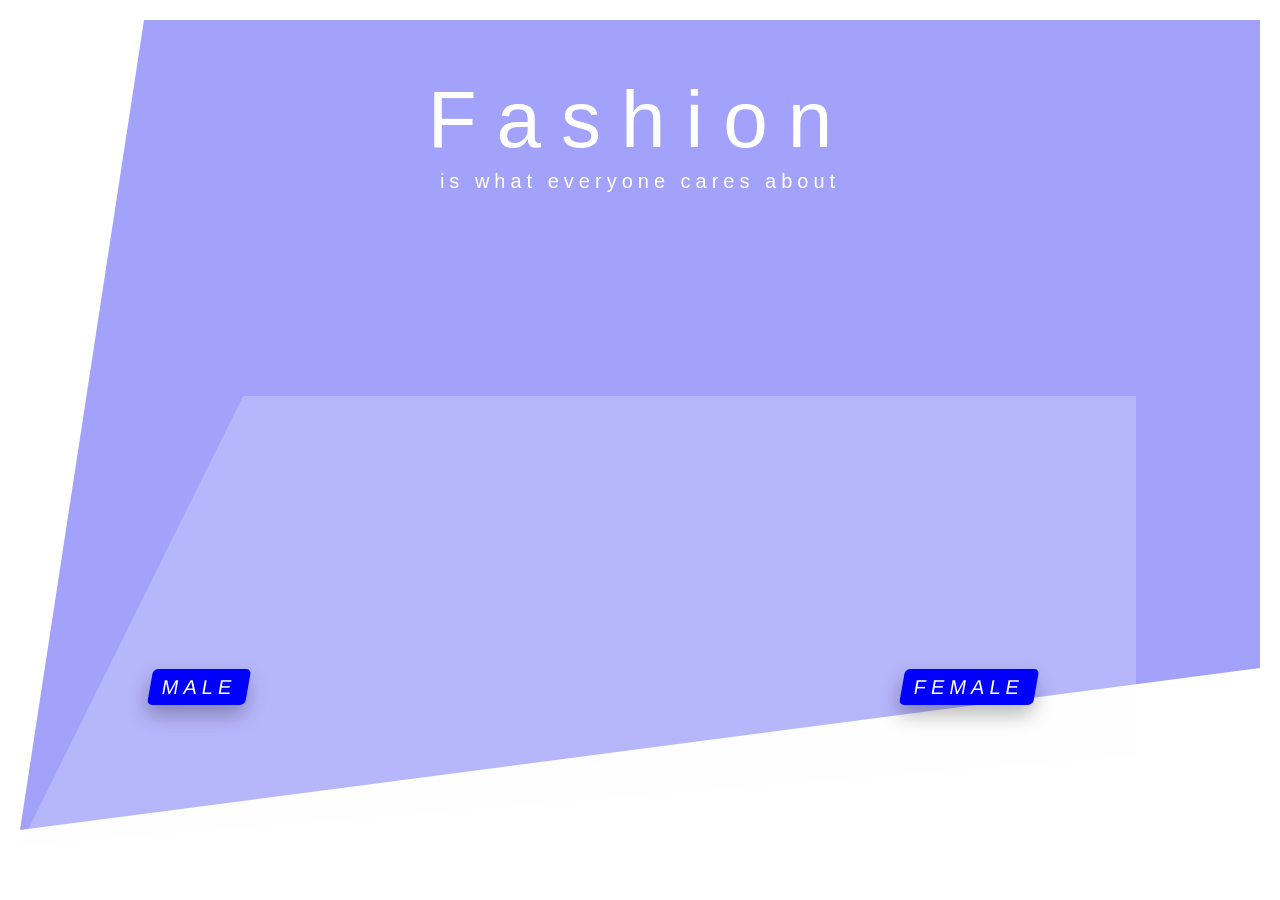
==== fashion.htm @ 89fb0a96 "designtng the navigation" ====
<!DOCTYPE html>
<html lang="en">


  <head> 
    <title> F A S H I O N | a fashion website.</title>
    <meta charset="utf-8">
    <meta name="viewport" content="width=device-width">
    <link rel="stylesheet" href="css/style.css">
  </head>


  <body>

    <header class="heading" id="heading">
      <div class="head">
          <h1 class="main-heading">Fashion</span></h1>
          <h2 class="sub-heading">is what everyone cares about</span></h2>    
      </div>
       </header>

    <main>

        <section class="selection">
            <div class="male-female">
             <div class="MALE">
                <a href="#men" class="male">MALE</a>
             </div>
              <div class="FEMALE">
                  <a href="#women" class="female">FEMALE</a>
              </div>
            </div>
          </section>

          <section class="male-page" id="men">
            <div class="close"><a href="#heading">&times;</a></div>
            <h3 class="men">MEN</h3>
            <div class="nav">
              <h3>Cloth type</h3>
              <ul>
                <li><a href="#" class="btn">Pakistan</a></li>
                <li><a href="#" class="btn">Asian</a></li>
                <li><a href="#" class="btn">Winter</a></li>
                <li> <a href="#" class="btn">Islamic</a></li>
                <li><a href="#" class="btn">Nigerian</a></li>
              </ul>
            </div>
            <div class="content">
              
             
              <div class="images">
                <img src="img/men-1.jpg" alt="" class="img">
                <img src="img/men-2.jpg" alt="" class="img">
                <img src="img/men-3.jpg" alt="" class="img">
                <img src="img/men-4.jpg" alt="" class="img">
                <img src="img/men-5.jpg" alt="" class="img">
                <img src="img/men-6.jpg" alt="" class="img">
              </div>
            </div>
          </section>

          <section class="male-page" id="women">
              <div class="close"><a href="#heading">&times;</a></div>
              <h3 class="men">WOMEN</h3>
              <div class="nav">
                <h3>Cloth type</h3>
                  <ul>
                    <li><a href="#" class="btn">Pakistan</a></li>
                    <li><a href="#" class="btn">Asian</a></li>
                    <li><a href="#" class="btn">Winter</a></li>
                    <li> <a href="#" class="btn">Islamic</a></li>
                    <li><a href="#" class="btn">Nigerian</a></li>
                  </ul>
                </div>
              <div class="content">
                
                
                <div class="images">
                  
                  <img src="img/female-1.jpg" alt="" class="img">
      
                  <img src="img/female-2.jpg" alt="" class="img">
                  
                  <img src="img/female-3.jpg" alt="" class="img">
                  
                  <img src="img/female-4.jpg" alt="" class="img">
                   
                  <img src="img/female-7.jpg" alt="" class="img">
                   
                  <img src="img/download.jpg" alt="" class="img">
                 
                  <img src="img/female-9.jpg" alt="" class="img">
                 
                  <img src="img/female-10.jpg" alt="" class="img">
                  
                  <img src="img/female-5.jpg" alt="" class="img">
                  
                  <img src="img/female-6.jpg" alt="" class="img">
                 
                </div>
              </div>
            </section>
  
    </main>

    <video class="video" autoplay muted loop>
      <source src="img/AGNONA - Spring Summer 2018 Fashion Show Short Video.mp4" type="video/mp4">
      <source src="img/AGNONA - Spring Summer 2018 Fashion Show Short Video.webm" type="video.webm">
    </video>

  </body>


</html>
---- css/style.css ----
* {
    margin: 0;
    padding: 0;
    box-sizing: border-box;
}

html {
    font-size: 62.5%;
}

body {
    padding: 2rem 2rem 0 2rem;
    font-family: 'Segoe UI', Tahoma, Geneva, Verdana, sans-serif;
    box-sizing: border-box;
   
    position: relative;
}

.heading {
    height: 90vh;
    background-color: rgba(105, 105, 248, 0.616); 
    text-align: center;
    padding: 5rem;
    color: white;
    clip-path: polygon(10% 0, 100% 0, 100% 80%, 0 100%);
    z-index: 100;
}

.main-heading {
    font-size: 8rem;
    letter-spacing: 2rem;
    font-weight: 500;
    line-height: 10rem;
}
.sub-heading {
    font-size: 2rem;
    letter-spacing: .5rem;
    font-weight: 400;
}

.selection {
    padding: 25rem 2rem 16rem 10rem;
    margin-top: -35%;
    background-color:  rgba(248, 248, 248, 0.226);
    clip-path: polygon(20% 0, 100% 0, 100% 80%, 0 100%);
    width: 90%;
   
}
.male-female {
    font-size: 2rem;
    padding: 2rem;
}

.MALE {
    float: left;
    padding: 1rem;
    transform: skewX(-10deg);
}

.FEMALE {
    float: right;
    padding: 1rem;
    margin-right: 5rem;
    transform: skewX(-10deg);
}
.male {
    text-decoration: none;
    color: white;
    background-color: blue;
    letter-spacing: .5rem;
    padding: .7rem 1.2rem;
    border-radius: 5px;
    box-shadow: 0 1rem 2rem rgba(0, 0, 0, 0.274);
}
.male:hover {
    background-color: rgba(47, 47, 252, 0.829);
    box-shadow: 0 1.5rem 2rem rgba(0, 0, 0, 0.192);
    transform: translateY(-5rem);
}
.female {
    text-decoration: none;
    color: white;
    background-color: blue;
    letter-spacing: .5rem;
    padding: .7rem 1.2rem;
    border-radius: 5px;
    box-shadow: 0 1rem 2rem rgba(0, 0, 0, 0.274);
}
.female:hover {
    background-color: rgba(47, 47, 252, 0.829);
    box-shadow: 0 1.5rem 2rem rgba(0, 0, 0, 0.274);
    transform: translateY(-5rem);
}

.video {
    opacity: 1;
    position: absolute;
    top: 0;
    left: 0;
    width: 100%;
    height: 100%;
    overflow: hidden;
    object-fit: cover;
    z-index: -1;
}

.male-page {
    position: fixed;
    top: 0;
    left: 0;
    transform: translateY(-10rem);
    opacity: 0;
    visibility: hidden;
    transition: all 1s;
    margin: 0 auto;
}
.male-page:target {
    transform: translateY(0);
    opacity: 1;
    visibility: visible;
    position: relative;
}
.men {
    background-color:  rgba(105, 105, 248, 0.616); 
    padding: 3rem;
    text-align: center;
    font-size: 5rem;
    color: white;
    font-weight: 400;
    letter-spacing: 3rem;
    text-shadow: 1rem .5rem 2rem blue;
   
}

.img {
    width: 25%;
    padding: 1rem;
    float: left;
    margin: 0 auto;
   
}
.content {
    padding: 2rem;
    float: right;
    width: 80%;
}
.nav {
    float: left;
    padding: 1rem;
    width: 20%;
    margin-top: 5rem;
    background-color: rgba(0, 0, 0, 0.438);
    text-align: center;
    border-right: 3px solid blue;
}
.nav h3 {
    color: white;
    text-shadow: 1rem 1rem 1rem black;
    text-align: center;
    font-size: 2rem;
}
.nav li {
    margin-top: 4rem;
    text-transform: uppercase;
    list-style: none;
}
.btn {
    background-color: blue;
    color: white;
    font-size: 1rem;
    padding: .5rem 1rem;
    letter-spacing: .4rem;
    text-align: center;
    border: 2px solid rgba(0, 0, 0, 0.349);
}
.btn:hover {
    background-color: rgb(6, 6, 141);
    box-shadow: .2rem .2rem 1rem black;
}
.img:hover {
    box-shadow: .5rem .5rem 5rem rgba(0, 0, 255, 0.37);
}
a {
    text-decoration: none;
    color: white;
}
.close {
    position: absolute;
    top: 2rem;
    right: 2rem;
    padding: 0 .5rem;
    margin: 1rem;
    font-size: 3rem;
    box-shadow: .5rem .5rem 5rem white;
    
}
.close:hover {
    box-shadow: -.5rem -.5rem 5rem white;
    background-color: black;
}
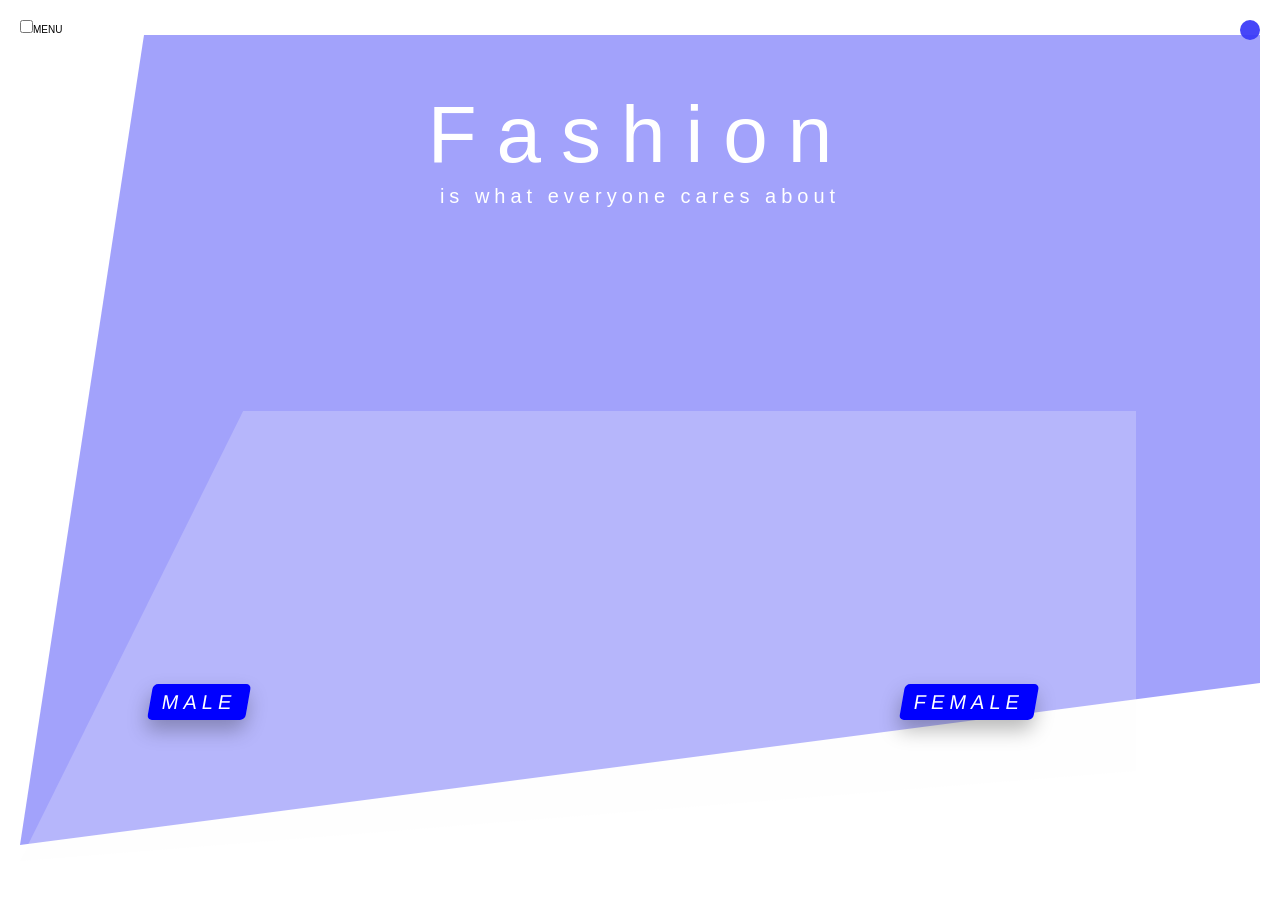
==== commit ff948c95: "movng on" ====
--- a/fashion.htm
+++ b/fashion.htm
@@ -11,6 +11,9 @@
 
 
   <body>
+
+    <input type="checkbox" class="input" id="menu"><label for="menu">MENU</label>
+    <div class="ani">&nbsp;</div>
 
     <header class="heading" id="heading">
       <div class="head">
--- a/css/style.css
+++ b/css/style.css
@@ -6,13 +6,13 @@
 
 html {
     font-size: 62.5%;
+   
 }
 
 body {
     padding: 2rem 2rem 0 2rem;
     font-family: 'Segoe UI', Tahoma, Geneva, Verdana, sans-serif;
     box-sizing: border-box;
-   
     position: relative;
 }
 
@@ -198,3 +198,27 @@
     box-shadow: -.5rem -.5rem 5rem white;
     background-color: black;
 }
+
+
+.ani {
+    background-color: rgba(57, 57, 247, 0.932);
+    height: 2rem;
+    width: 2rem;
+    position: fixed;
+    top: 2rem;
+    right: 2rem;
+    border-radius: 50%;
+    z-index: 200;
+}
+.input:checked ~ .ani {
+    transform: scale(80);
+}
+.meuu {
+    height: 2.5rem;
+    width: 2.5rem;
+    position: fixed;
+    top: 2rem;
+    right: 2rem;
+    border-radius: 50%;
+    z-index: 250;
+}
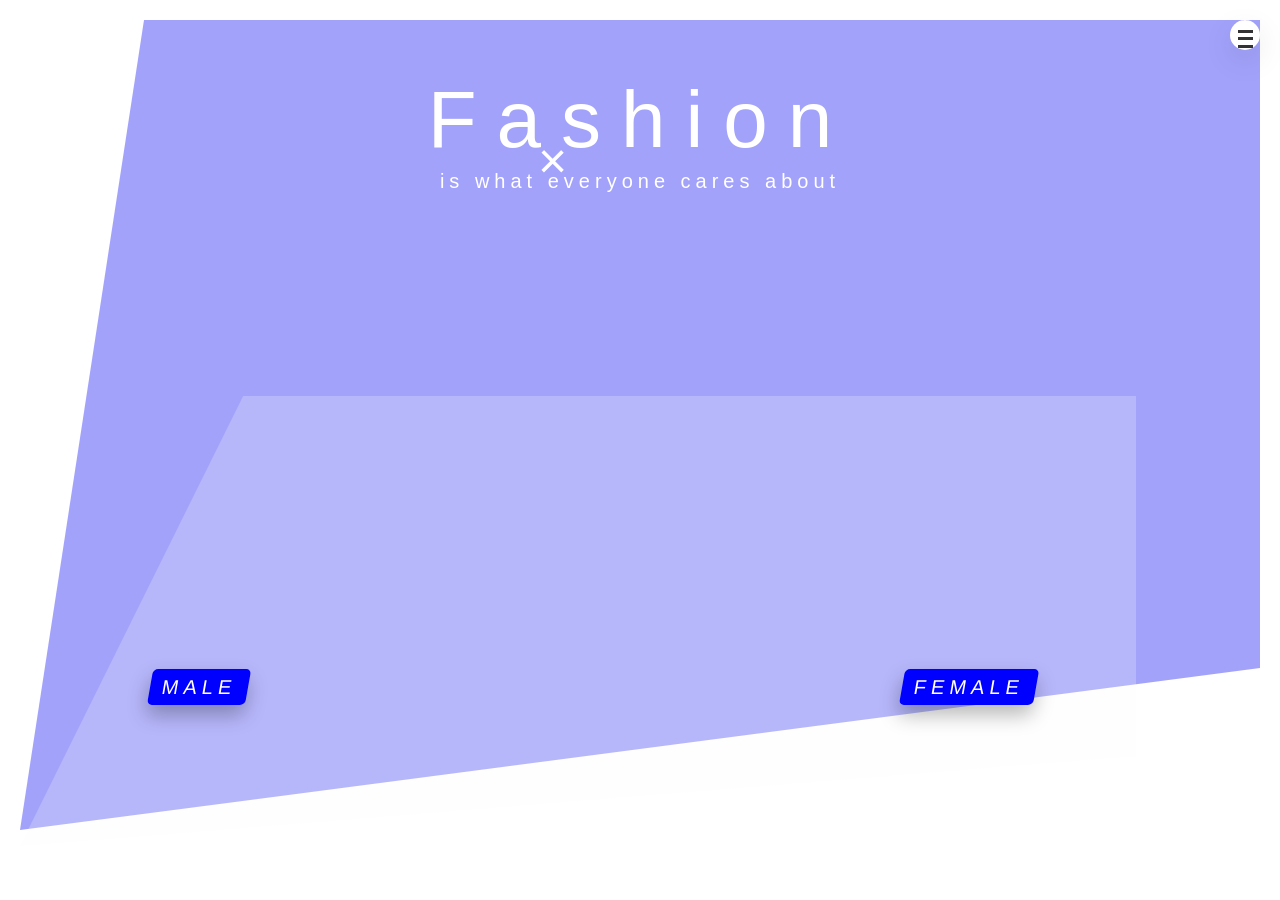
==== commit 1b07a84c: "designing navigation" ====
--- a/fashion.htm
+++ b/fashion.htm
@@ -12,8 +12,25 @@
 
   <body>
 
-    <input type="checkbox" class="input" id="menu"><label for="menu">MENU</label>
-    <div class="ani">&nbsp;</div>
+    <div class="navigation">
+      <input type="checkbox" class="navigation__checkbox" id="navi-toggle">
+
+      <label for="navi-toggle" class="navigation__button">
+          <span class="navigation__icon">&nbsp;</span>
+      </label>
+
+      <div class="navigation__background">&nbsp;</div>
+
+      <nav class="navigation__nav">
+          <ul class="navigation__list">
+              <li class="navigation__item"><a href="#" class="navigation__link"><span>01</span>About Natous</a></li>
+              <li class="navigation__item"><a href="#" class="navigation__link"><span>02</span>Your benfits</a></li>
+              <li class="navigation__item"><a href="#" class="navigation__link"><span>03</span>Popular tours</a></li>
+              <li class="navigation__item"><a href="#" class="navigation__link"><span>04</span>Stories</a></li>
+              <li class="navigation__item"><a href="#" class="navigation__link"><span>05</span>Book now</a></li>
+              </ul>
+      </nav>
+  </div>
 
     <header class="heading" id="heading">
       <div class="head">
@@ -21,6 +38,8 @@
           <h2 class="sub-heading">is what everyone cares about</span></h2>    
       </div>
        </header>
+
+       <div class="ani">&times;</div>
 
     <main>
 
--- a/css/style.css
+++ b/css/style.css
@@ -8,6 +8,63 @@
     font-size: 62.5%;
    
 }
+
+@keyframes times {
+    0% {
+        opacity: 0;
+        transform: rotate(180deg);
+    }
+    50% {
+        opacity: 1;
+        transform: rotate(-745deg);
+        color: rgba(1, 1, 22, 0.397);
+    }
+    70% {
+        opacity: 0;
+        transform: rotate(270deg);
+        font-weight: 700;
+        columns: rgba(255, 255, 255, 0.514);
+    }
+    100% {
+        opacity: 1;
+        transform: rotate(0);
+    }
+}
+
+@keyframes main {
+    0% {
+        opacity: 0;
+        transform: translateY(10rem) translateX(30rem) ;
+    }
+    50% {
+        opacity: .5;
+        transform:  translateX(-30);
+        color: rgba(15, 15, 160, 0.993);
+        font-size: 3rem
+    }
+    100% {
+        opacity: 1;
+        transform:  translateY(-10);
+    }
+}
+
+@keyframes sub {
+    0% {
+        opacity: 0;
+        transform: translateY(-10rem) translateX(-30rem) ;
+    }
+    50% {
+        opacity: .5;
+        transform:  translateX(30);
+        color: rgb(10, 10, 177);
+        font-size: 4rem;
+    }
+    100% {
+        opacity: 1;
+        transform:  translateY(10);
+    }
+}
+
 
 body {
     padding: 2rem 2rem 0 2rem;
@@ -27,12 +84,14 @@
 }
 
 .main-heading {
+    animation: main 5s;
     font-size: 8rem;
     letter-spacing: 2rem;
     font-weight: 500;
     line-height: 10rem;
 }
 .sub-heading {
+    animation: sub 5s;
     font-size: 2rem;
     letter-spacing: .5rem;
     font-weight: 400;
@@ -200,25 +259,114 @@
 }
 
 
-.ani {
-    background-color: rgba(57, 57, 247, 0.932);
-    height: 2rem;
-    width: 2rem;
+.navigation__checkbox {
+    display: none; }
+  
+  .navigation__button {
+    background-color: #fff;
+    height: 3rem;
+    width: 3rem;
     position: fixed;
     top: 2rem;
     right: 2rem;
     border-radius: 50%;
-    z-index: 200;
-}
-.input:checked ~ .ani {
-    transform: scale(80);
-}
-.meuu {
-    height: 2.5rem;
-    width: 2.5rem;
+    z-index: 2000;
+    box-shadow: 0 1rem 3rem rgba(0, 0, 0, 0.1);
+    text-align: center;
+    cursor: pointer; }
+
+  
+  .navigation__background {
+    height: 1rem;
+    width: 1rem;
+    border-radius: 50%;
     position: fixed;
     top: 2rem;
-    right: 2rem;
-    border-radius: 50%;
-    z-index: 250;
-}+    right: 3rem;
+    background-image: radial-gradient(rgba(69, 69, 199, 0.432) 0%, rgb(47, 4, 126) 30%);
+    z-index: 1000;
+    transition: transform 0.8s cubic-bezier(0.86, 0, 0.07, 1); }
+ 
+  .navigation__nav {
+    height: 100vh;
+    position: fixed;
+    top: 0;
+    left: 0;
+    z-index: 1500;
+    opacity: 0;
+    width: 0;
+    transition: all 0.8s cubic-bezier(0.68, -0.55, 0.265, 1.55); }
+  
+  .navigation__list {
+    position: absolute;
+    top: 50%;
+    left: 50%;
+    transform: translate(-50%, -50%);
+    list-style: none;
+    text-align: center;
+    width: 100%; }
+  
+  .navigation__item {
+    margin: 1rem; }
+  
+  .navigation__link:link, .navigation__link:visited {
+    display: inline-block;
+    font-size: 2rem;
+    font-weight: 200;
+    padding: .5rem 1rem;
+    color: #fff;
+    text-decoration: none;
+    text-transform: uppercase;
+    background-image: linear-gradient(120deg, transparent 0%, transparent 50%, #fff 50%);
+    background-size: 220%;
+    transition: all .4s; }
+    .navigation__link:link span, .navigation__link:visited span {
+      margin-right: 1.5rem;
+      display: inline-block; }
+  
+  .navigation__link:hover, .navigation__link:active {
+    background-position: 100%;
+    color: #0b2774d8;
+    transform: translateX(1rem); }
+  
+  .navigation__checkbox:checked ~ .navigation__background {
+    transform: scale(150); }
+  
+  .navigation__checkbox:checked ~ .navigation__nav {
+    opacity: 1;
+    width: 100%; }
+  
+  .navigation__icon {
+    position: relative;
+    margin-top: 2.5rem;
+    margin-bottom: .5rem;
+}
+    .navigation__icon, .navigation__icon::before, .navigation__icon::after {
+      width: 1.5rem;
+      height: 3px;
+      background-color: #333;
+      display: inline-block; }
+    .navigation__icon::before, .navigation__icon::after {
+      content: "";
+      position: absolute;
+      left: 0;
+      transition: all .2s; }
+    .navigation__icon::before {
+      top: -1.5rem; }
+    .navigation__icon::after {
+      top: -.8rem; }
+  
+  .navigation__checkbox:checked + .navigation__button .navigation__icon {
+    background-color: transparent; }
+  
+ .ani {
+     animation: times 5s infinite;
+     font-size: 5rem;
+     color: white;
+     font-weight: 300;
+     position: absolute;
+     top: 132px;
+     left: 538px;
+     z-index: 1000;
+ }
+  
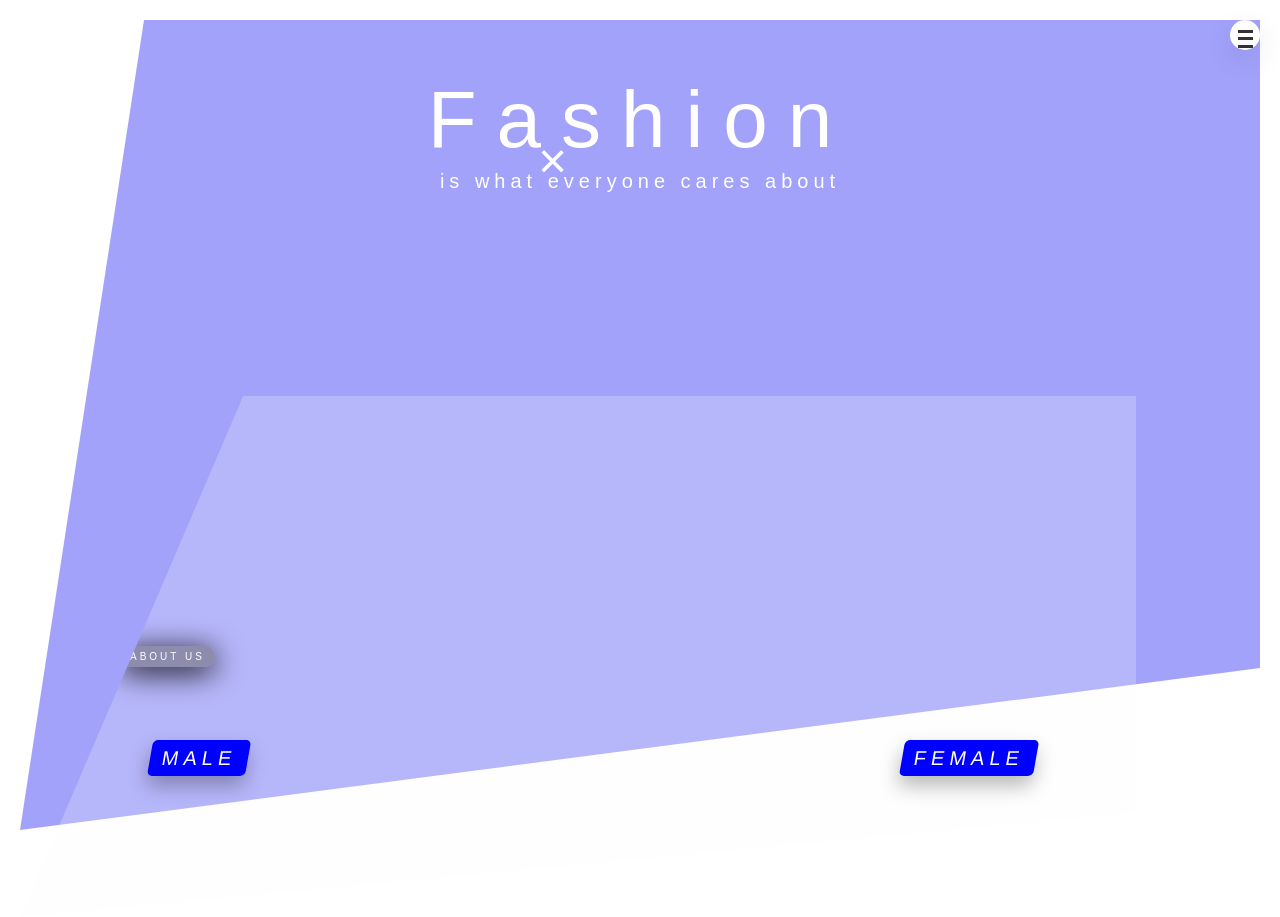
==== commit ef8a324c: "progressing" ====
--- a/fashion.htm
+++ b/fashion.htm
@@ -23,11 +23,11 @@
 
       <nav class="navigation__nav">
           <ul class="navigation__list">
-              <li class="navigation__item"><a href="#" class="navigation__link"><span>01</span>About Natous</a></li>
-              <li class="navigation__item"><a href="#" class="navigation__link"><span>02</span>Your benfits</a></li>
-              <li class="navigation__item"><a href="#" class="navigation__link"><span>03</span>Popular tours</a></li>
-              <li class="navigation__item"><a href="#" class="navigation__link"><span>04</span>Stories</a></li>
-              <li class="navigation__item"><a href="#" class="navigation__link"><span>05</span>Book now</a></li>
+              <li class="navigation__item"><a href="#" class="navigation__link">About us</a></li>
+              <li class="navigation__item"><a href="#" class="navigation__link">What we offer you</a></li>
+              <li class="navigation__item"><a href="#" class="navigation__link">FAQs</a></li>
+              <li class="navigation__item"><a href="#" class="navigation__link">comments</a></li>
+              <li class="navigation__item"><a href="#" class="navigation__link">Report a problem</a></li>
               </ul>
       </nav>
   </div>
@@ -35,8 +35,10 @@
     <header class="heading" id="heading">
       <div class="head">
           <h1 class="main-heading">Fashion</span></h1>
-          <h2 class="sub-heading">is what everyone cares about</span></h2>    
+          <h2 class="sub-heading">is what everyone cares about</span></h2>  
+         
       </div>
+      
        </header>
 
        <div class="ani">&times;</div>
@@ -44,6 +46,7 @@
     <main>
 
         <section class="selection">
+            <div class="btn-trans"><a href="#about-us" class="link">ABOUT US</a></div>  
             <div class="male-female">
              <div class="MALE">
                 <a href="#men" class="male">MALE</a>
--- a/css/style.css
+++ b/css/style.css
@@ -7,6 +7,11 @@
 html {
     font-size: 62.5%;
    
+}
+
+::selection {
+    color: blue;
+    background-color: azure;
 }
 
 @keyframes times {
@@ -233,9 +238,27 @@
     border: 2px solid rgba(0, 0, 0, 0.349);
 }
 .btn:hover {
-    background-color: rgb(6, 6, 141);
+    background-color: rgba(10, 10, 236, 0.13);
     box-shadow: .2rem .2rem 1rem black;
 }
+.link {
+    display: inline-block;
+    margin-bottom: 5rem;
+    padding: .5rem 1rem;
+    letter-spacing: .3rem;
+    color: white;
+    background-color: rgba(105, 102, 102, 0.521);
+    border-radius: 3rem;
+    box-shadow: 0 .5rem 3rem black;
+    text-align: center;
+    z-index: 2000;
+    transition: all .5s;
+}
+.link:hover {
+    background-color: rgba(243, 240, 240, 0.568);
+    color: black;
+}
+
 .img:hover {
     box-shadow: .5rem .5rem 5rem rgba(0, 0, 255, 0.37);
 }
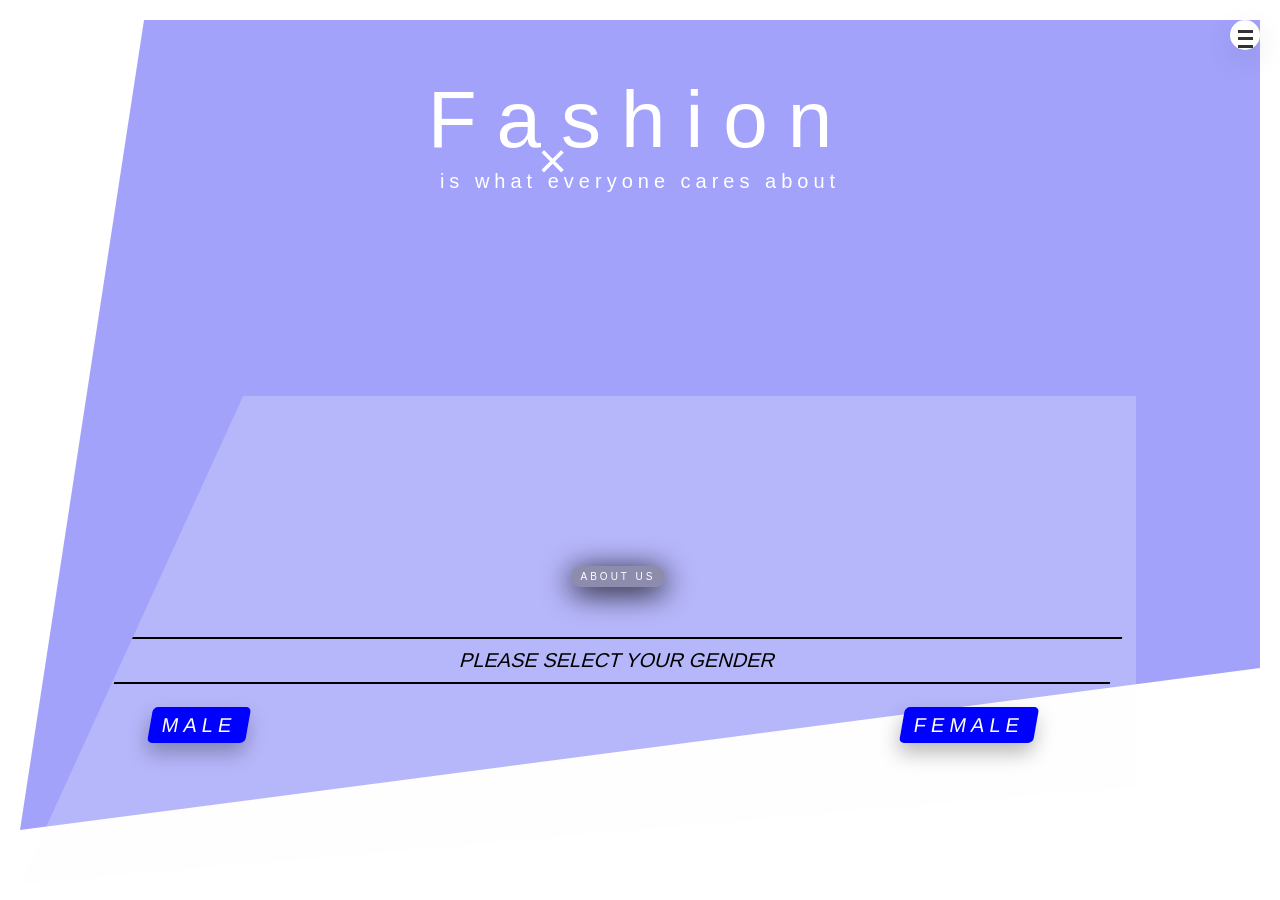
==== commit cf4e0b13: "adding other features" ====
--- a/fashion.htm
+++ b/fashion.htm
@@ -47,6 +47,9 @@
 
         <section class="selection">
             <div class="btn-trans"><a href="#about-us" class="link">ABOUT US</a></div>  
+           
+            <p>PLEASE SELECT YOUR GENDER</p>
+           
             <div class="male-female">
              <div class="MALE">
                 <a href="#men" class="male">MALE</a>
--- a/css/style.css
+++ b/css/style.css
@@ -109,6 +109,15 @@
     clip-path: polygon(20% 0, 100% 0, 100% 80%, 0 100%);
     width: 90%;
    
+}
+.selection p {
+    text-align: center;
+    font-size: 2rem;
+    font-weight: 400;
+    padding: 1rem;
+    transform: skewX(-15deg);
+    border-top: 2px solid black;
+    border-bottom: 2px solid black;
 }
 .male-female {
     font-size: 2rem;
@@ -250,13 +259,16 @@
     background-color: rgba(105, 102, 102, 0.521);
     border-radius: 3rem;
     box-shadow: 0 .5rem 3rem black;
-    text-align: center;
     z-index: 2000;
     transition: all .5s;
 }
 .link:hover {
-    background-color: rgba(243, 240, 240, 0.568);
+    background-image: linear-gradient(190deg, rgb(255, 255, 255), rgba(255, 255, 255, 0.644));
     color: black;
+}
+.btn-trans {
+    margin-top: -8rem;
+    text-align: center;
 }
 
 .img:hover {
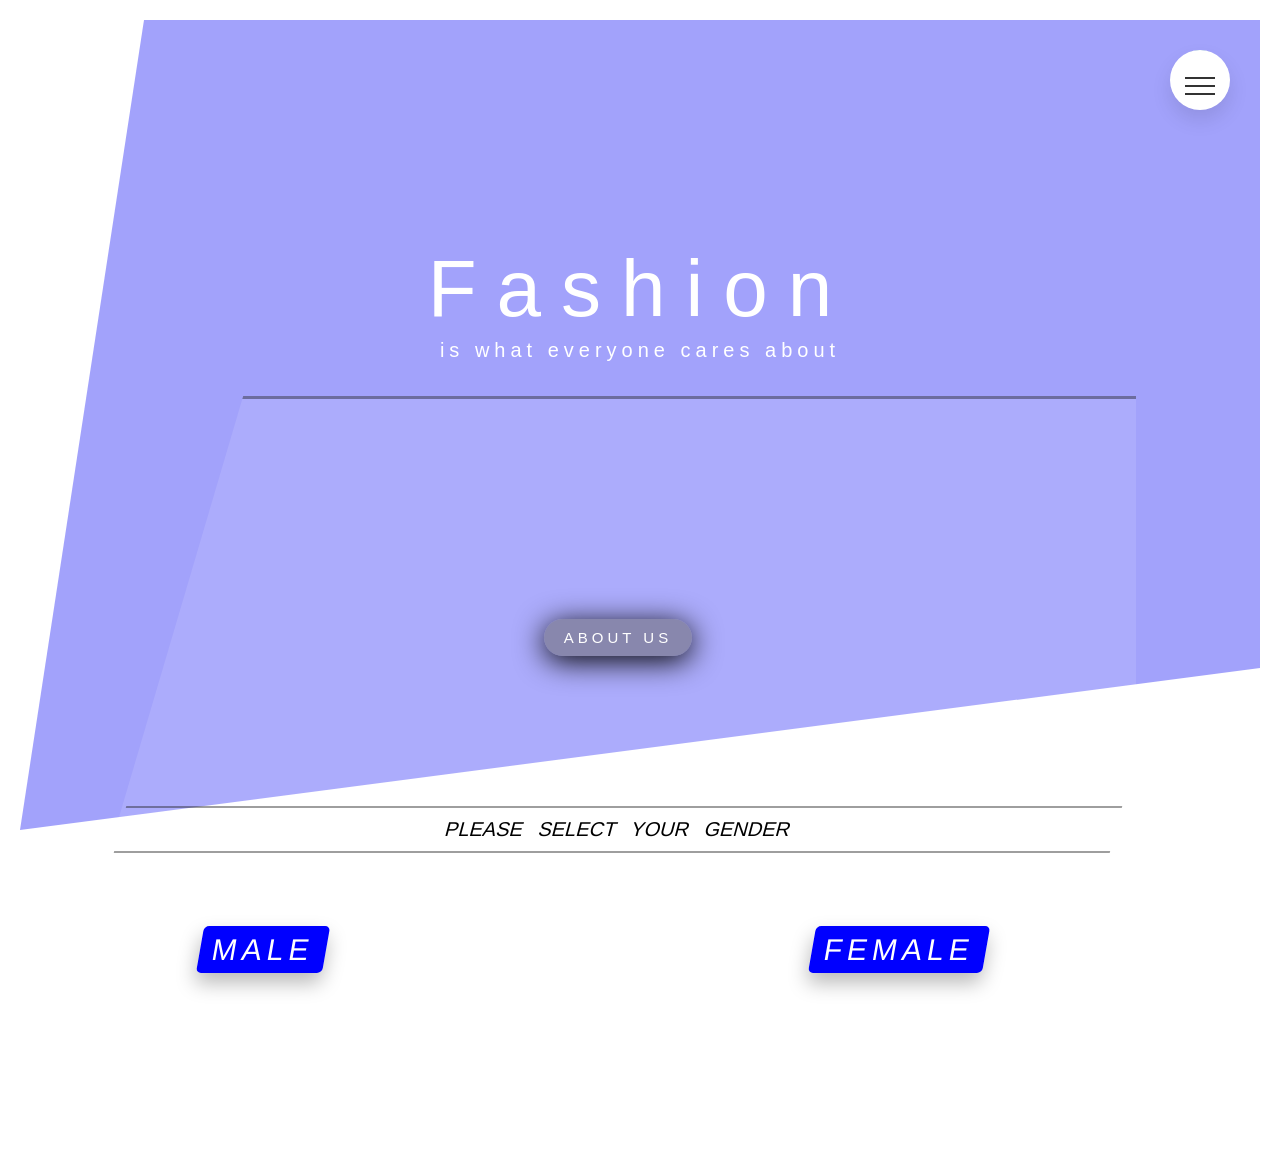
==== commit 92e3ab80: "adding animations" ====
--- a/fashion.htm
+++ b/fashion.htm
@@ -41,7 +41,19 @@
       
        </header>
 
-       <div class="ani">&times;</div>
+       <div class="ani">.</div>
+       <div class="ani">.</div>
+       <div class="ani">.</div>
+       <div class="ani">.</div>
+       <div class="ani">.</div>
+       <div class="ani">.</div>
+
+       <div class="ani">.</div>
+       <div class="ani">.</div>
+       <div class="ani">.</div>
+       <div class="ani">.</div>
+       <div class="ani">.</div>
+       <div class="ani">.</div>
 
     <main>
 
--- a/css/style.css
+++ b/css/style.css
@@ -17,58 +17,44 @@
 @keyframes times {
     0% {
         opacity: 0;
-        transform: rotate(180deg);
+        transform: scale(0);
+    }
+    30% {
+        color: blue;
     }
     50% {
+        color: orange;
+    }
+    65% {
+        color: rgb(255, 0, 255);
+    }
+    70% {
         opacity: 1;
-        transform: rotate(-745deg);
-        color: rgba(1, 1, 22, 0.397);
-    }
-    70% {
-        opacity: 0;
-        transform: rotate(270deg);
-        font-weight: 700;
-        columns: rgba(255, 255, 255, 0.514);
-    }
+        color: green;
+    }
+    80% {
+        color: red;
+    }
+    90% {
+        color: rgb(0, 255, 234);
+    }
+    
     100% {
         opacity: 1;
-        transform: rotate(0);
+        transform: scale(1.1);
     }
 }
 
 @keyframes main {
-    0% {
-        opacity: 0;
-        transform: translateY(10rem) translateX(30rem) ;
-    }
-    50% {
-        opacity: .5;
-        transform:  translateX(-30);
-        color: rgba(15, 15, 160, 0.993);
-        font-size: 3rem
+    0% {     
+        color: black;
     }
     100% {
-        opacity: 1;
-        transform:  translateY(-10);
-    }
-}
-
-@keyframes sub {
-    0% {
-        opacity: 0;
-        transform: translateY(-10rem) translateX(-30rem) ;
-    }
-    50% {
-        opacity: .5;
-        transform:  translateX(30);
-        color: rgb(10, 10, 177);
-        font-size: 4rem;
-    }
-    100% {
-        opacity: 1;
-        transform:  translateY(10);
-    }
-}
+        color: white;
+    }
+}
+
+
 
 
 body {
@@ -87,16 +73,22 @@
     clip-path: polygon(10% 0, 100% 0, 100% 80%, 0 100%);
     z-index: 100;
 }
+.head {
+    position: absolute;
+    top: 26%;
+    left: 50%;
+    transform: translate(-50%, -50%);
+
+}
 
 .main-heading {
-    animation: main 5s;
+    animation: main 10s alternate infinite;
     font-size: 8rem;
     letter-spacing: 2rem;
     font-weight: 500;
     line-height: 10rem;
 }
 .sub-heading {
-    animation: sub 5s;
     font-size: 2rem;
     letter-spacing: .5rem;
     font-weight: 400;
@@ -105,10 +97,10 @@
 .selection {
     padding: 25rem 2rem 16rem 10rem;
     margin-top: -35%;
-    background-color:  rgba(248, 248, 248, 0.226);
+    background-color:  rgba(248, 248, 248, 0.11);
     clip-path: polygon(20% 0, 100% 0, 100% 80%, 0 100%);
     width: 90%;
-   
+    border-top: 3px solid rgba(0, 0, 0, 0.377);
 }
 .selection p {
     text-align: center;
@@ -116,12 +108,14 @@
     font-weight: 400;
     padding: 1rem;
     transform: skewX(-15deg);
-    border-top: 2px solid black;
-    border-bottom: 2px solid black;
+    border-top: 2px solid rgba(32, 32, 32, 0.432);
+    border-bottom: 2px solid rgba(32, 32, 32, 0.432);
+    word-spacing: 1rem;
 }
 .male-female {
-    font-size: 2rem;
+    font-size: 3rem;
     padding: 2rem;
+    margin: 5rem;
 }
 
 .MALE {
@@ -252,9 +246,11 @@
 }
 .link {
     display: inline-block;
-    margin-bottom: 5rem;
-    padding: .5rem 1rem;
-    letter-spacing: .3rem;
+    margin-top: 5rem;
+    margin-bottom: 15rem;
+    padding: 1rem 2rem;
+    letter-spacing: .4rem;
+    font-size: 1.5rem;
     color: white;
     background-color: rgba(105, 102, 102, 0.521);
     border-radius: 3rem;
@@ -266,6 +262,7 @@
     background-image: linear-gradient(190deg, rgb(255, 255, 255), rgba(255, 255, 255, 0.644));
     color: black;
 }
+
 .btn-trans {
     margin-top: -8rem;
     text-align: center;
@@ -299,29 +296,44 @@
   
   .navigation__button {
     background-color: #fff;
-    height: 3rem;
-    width: 3rem;
+    height: 6rem;
+    width: 6rem;
     position: fixed;
-    top: 2rem;
-    right: 2rem;
+    top: 5rem;
+    right: 5rem;
     border-radius: 50%;
     z-index: 2000;
-    box-shadow: 0 1rem 3rem rgba(0, 0, 0, 0.1);
+    box-shadow: 0 1rem 2rem rgba(0, 0, 0, 0.1);
     text-align: center;
     cursor: pointer; }
-
+    @media (max-width: 56.25em) {
+      .navigation__button {
+        top: 4rem;
+        right: 4rem; } }
+    @media (max-width: 56.25em) {
+      .navigation__button {
+        top: 3rem;
+        right: 3rem; } }
   
   .navigation__background {
-    height: 1rem;
-    width: 1rem;
+    height: 5rem;
+    width: 5rem;
     border-radius: 50%;
     position: fixed;
-    top: 2rem;
-    right: 3rem;
-    background-image: radial-gradient(rgba(69, 69, 199, 0.432) 0%, rgb(47, 4, 126) 30%);
+    top: 5rem;
+    right: 5.5rem;
+    background-image: radial-gradient(#14045c, #50bed1e8);
     z-index: 1000;
     transition: transform 0.8s cubic-bezier(0.86, 0, 0.07, 1); }
- 
+    @media (max-width: 56.25em) {
+      .navigation__background {
+        top: 4.5rem;
+        right: 4.5rem; } }
+    @media (max-width: 35.7em) {
+      .navigation__background {
+        top: 3.5rem;
+        right: 3.5rem; } }
+  
   .navigation__nav {
     height: 100vh;
     position: fixed;
@@ -346,9 +358,9 @@
   
   .navigation__link:link, .navigation__link:visited {
     display: inline-block;
-    font-size: 2rem;
-    font-weight: 200;
-    padding: .5rem 1rem;
+    font-size: 3rem;
+    font-weight: 300;
+    padding: 1rem 2rem;
     color: #fff;
     text-decoration: none;
     text-transform: uppercase;
@@ -361,11 +373,11 @@
   
   .navigation__link:hover, .navigation__link:active {
     background-position: 100%;
-    color: #0b2774d8;
+    color: #0e62b1;
     transform: translateX(1rem); }
   
   .navigation__checkbox:checked ~ .navigation__background {
-    transform: scale(150); }
+    transform: scale(80); }
   
   .navigation__checkbox:checked ~ .navigation__nav {
     opacity: 1;
@@ -373,12 +385,10 @@
   
   .navigation__icon {
     position: relative;
-    margin-top: 2.5rem;
-    margin-bottom: .5rem;
-}
+    margin-top: 3.5rem; }
     .navigation__icon, .navigation__icon::before, .navigation__icon::after {
-      width: 1.5rem;
-      height: 3px;
+      width: 3rem;
+      height: 2px;
       background-color: #333;
       display: inline-block; }
     .navigation__icon::before, .navigation__icon::after {
@@ -387,21 +397,63 @@
       left: 0;
       transition: all .2s; }
     .navigation__icon::before {
-      top: -1.5rem; }
+      top: -.8rem; }
     .navigation__icon::after {
-      top: -.8rem; }
+      top: .8rem; }
+  
+  .navigation__button:hover .navigation__icon::before {
+    top: -1rem; }
+  
+  .navigation__button:hover .navigation__icon::after {
+    top: 1rem; }
   
   .navigation__checkbox:checked + .navigation__button .navigation__icon {
     background-color: transparent; }
+  
+  .navigation__checkbox:checked + .navigation__button .navigation__icon::before {
+    top: 0;
+    transform: rotate(135deg); }
+  
+  .navigation__checkbox:checked + .navigation__button .navigation__icon::after {
+    top: 0;
+    transform: rotate(-135deg); }
   
  .ani {
      animation: times 5s infinite;
      font-size: 5rem;
      color: white;
-     font-weight: 300;
+     font-weight: 600;
      position: absolute;
-     top: 132px;
-     left: 538px;
-     z-index: 1000;
+     top: 2rem;
+     left: 2rem;
  }
-  
+.ani:nth-child(2) {
+    animation-delay: 3s;
+    animation-fill-mode: backwards;
+    top: 3rem;
+    margin-top: 1rem;
+}
+.ani:nth-child(3) {
+    animation-delay: 5.5s;
+    animation-fill-mode: backwards;
+    top: 4rem;
+    margin-top: 3rem;
+}
+.ani:nth-child(4) {
+    animation-delay: 4s;
+    animation-fill-mode: backwards;
+    top: 8rem;
+    margin-top: 4rem;
+}
+.ani:nth-child(5) {
+    animation-delay: 2s;
+    animation-fill-mode: backwards;
+    top: 10rem;
+    margin-top: 5rem;
+}
+.ani:nth-child(6) {
+    animation-delay: 1s;
+    animation-fill-mode: backwards;
+    top: 13rem;
+    margin-top: 5rem;
+}
